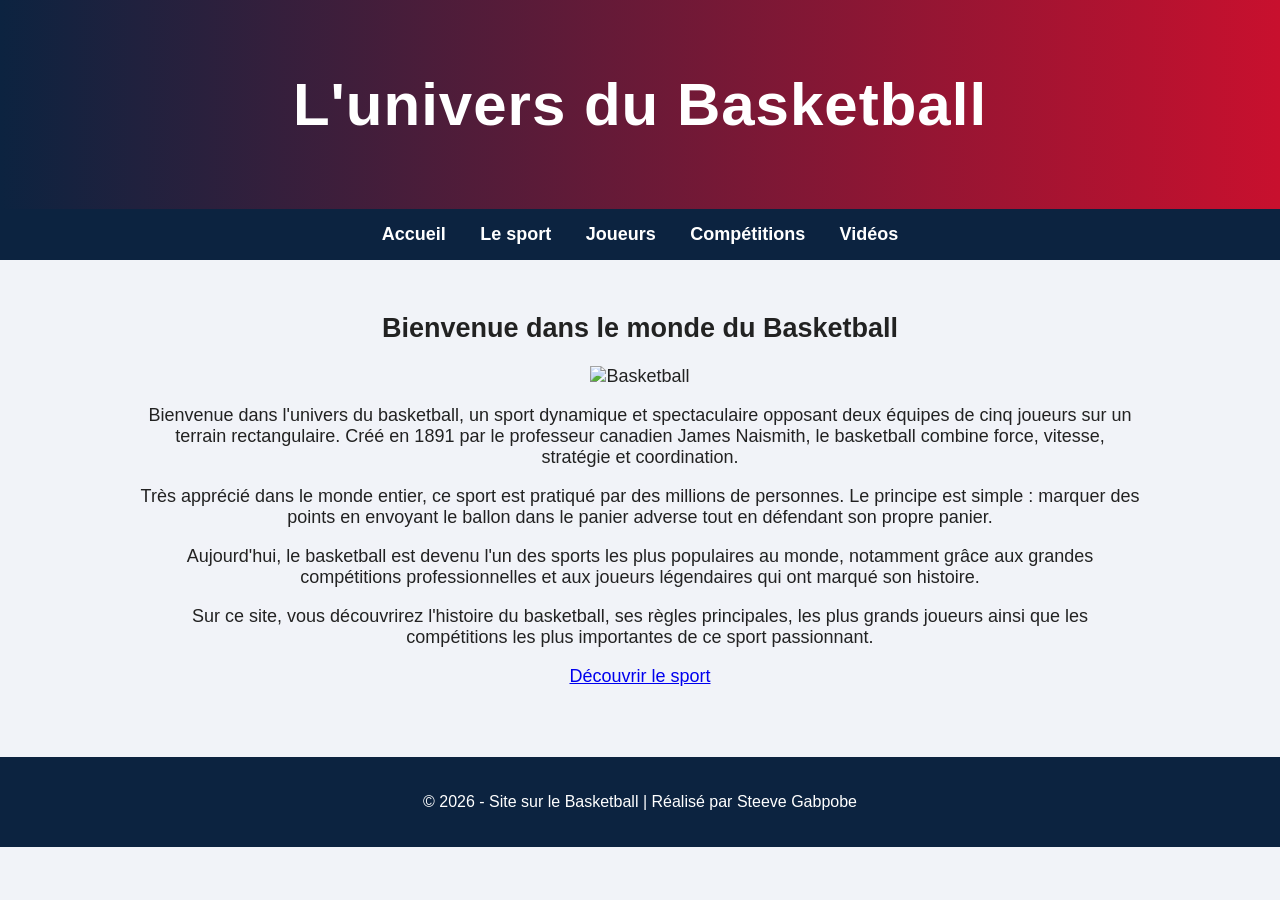
==== index.html @ 4a67bc24 "Add files via upload" ====
<!DOCTYPE html>
<html lang="fr">
<head>
   <meta charset="UTF-8">
   <meta name="viewport" content="width=device-width, initial-scale=1.0">
   <title>L'univers du Basketball</title>
   <link rel="stylesheet" href="style.css">
</head>

<body>

<header>
   <h1>L'univers du Basketball</h1>
</header>

<nav>
   <a href="index.html">Accueil</a>
   <a href="sport.html">Le sport</a>
   <a href="joueurs.html">Joueurs</a>
   <a href="competitions.html">Compétitions</a>
   <a href="video.html">Vidéos</a>
</nav>

<main>

<section class="hero">

<div class="hero-text">

   <h2>Bienvenue dans le monde du Basketball</h2>

   <img src="image/6c6720a2-572b-48bb-9c0a-76192dbe8738.png" alt="Basketball" class="image-basket">

   <p>
   Bienvenue dans l'univers du basketball, un sport dynamique et spectaculaire opposant deux équipes de cinq joueurs sur un terrain rectangulaire.
   Créé en 1891 par le professeur canadien James Naismith, le basketball combine force, vitesse, stratégie et coordination.
   </p>

   <p>
   Très apprécié dans le monde entier, ce sport est pratiqué par des millions de personnes. Le principe est simple : marquer des points en envoyant le ballon dans le panier adverse tout en défendant son propre panier.
   </p>

   <p>
   Aujourd'hui, le basketball est devenu l'un des sports les plus populaires au monde, notamment grâce aux grandes compétitions professionnelles et aux joueurs légendaires qui ont marqué son histoire.
   </p>

   <p>
   Sur ce site, vous découvrirez l'histoire du basketball, ses règles principales, les plus grands joueurs ainsi que les compétitions les plus importantes de ce sport passionnant.
   </p>

<a href="sport.html" class="btn">Découvrir le sport</a>

</div>

</section>

</main>

<footer>
   <p>© 2026 - Site sur le Basketball | Réalisé par Steeve Gabpobe</p>
</footer>

</body>
</html>
---- style.css ----
/* Style général de la page */

body{
margin:0;
font-family:Arial, Helvetica, sans-serif;
background-color:#f1f3f8;
color:#222;
}

/* Header style NBA */

header{
background:linear-gradient(90deg,#0c2340,#c8102e);
color:white;
text-align:center;
padding:30px;
font-size:30px;
letter-spacing:1px;
}

/* Menu navigation */

nav{
background-color:#0c2340;
padding:15px;
text-align:center;
}

nav a{
color:white;
text-decoration:none;
margin:15px;
font-size:18px;
font-weight:bold;
transition:0.3s;
}

nav a:hover{
color:#c8102e;
}

/* Section texte */

section{
max-width:1000px;
margin:auto;
text-align:center;
padding:30px;
font-size:18px;
}

/* Section joueurs */

.players{
display:flex;
flex-wrap:wrap;
justify-content:center;
gap:30px;
padding:40px;
}

/* Carte joueur */

.card{
background:white;
width:300px;
border-radius:12px;
box-shadow:0 8px 20px rgba(0,0,0,0.15);
overflow:hidden;
transition:0.3s;
border-top:5px solid #c8102e;
}

.card:hover{
transform:translateY(-8px);
}

/* Image joueur */

.card img{
width:100%;
height:300px;
object-fit:cover;
}

/* Texte joueur */

.card p{
padding:15px;
font-size:16px;
line-height:1.6;
text-align:justify;
}

/* Footer */

footer{
background:#0c2340;
color:white;
text-align:center;
padding:20px;
margin-top:40px;
}
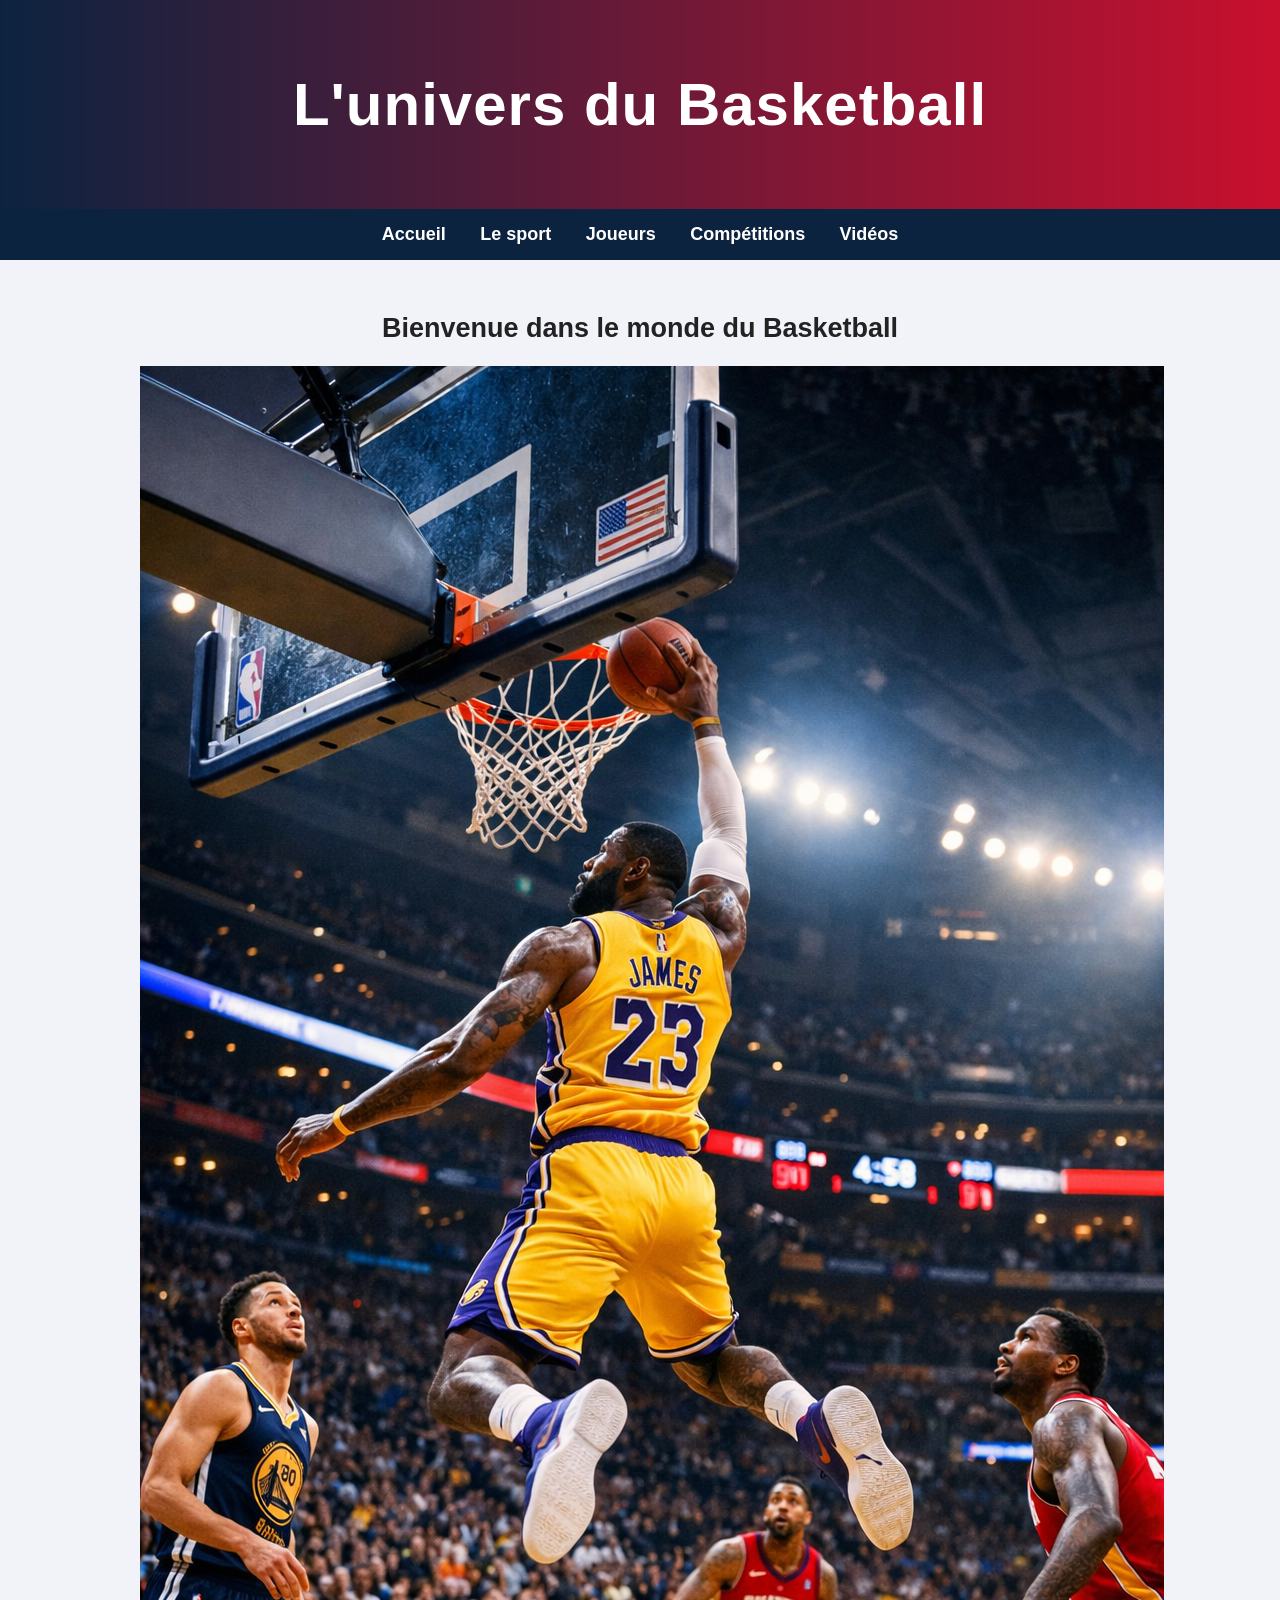
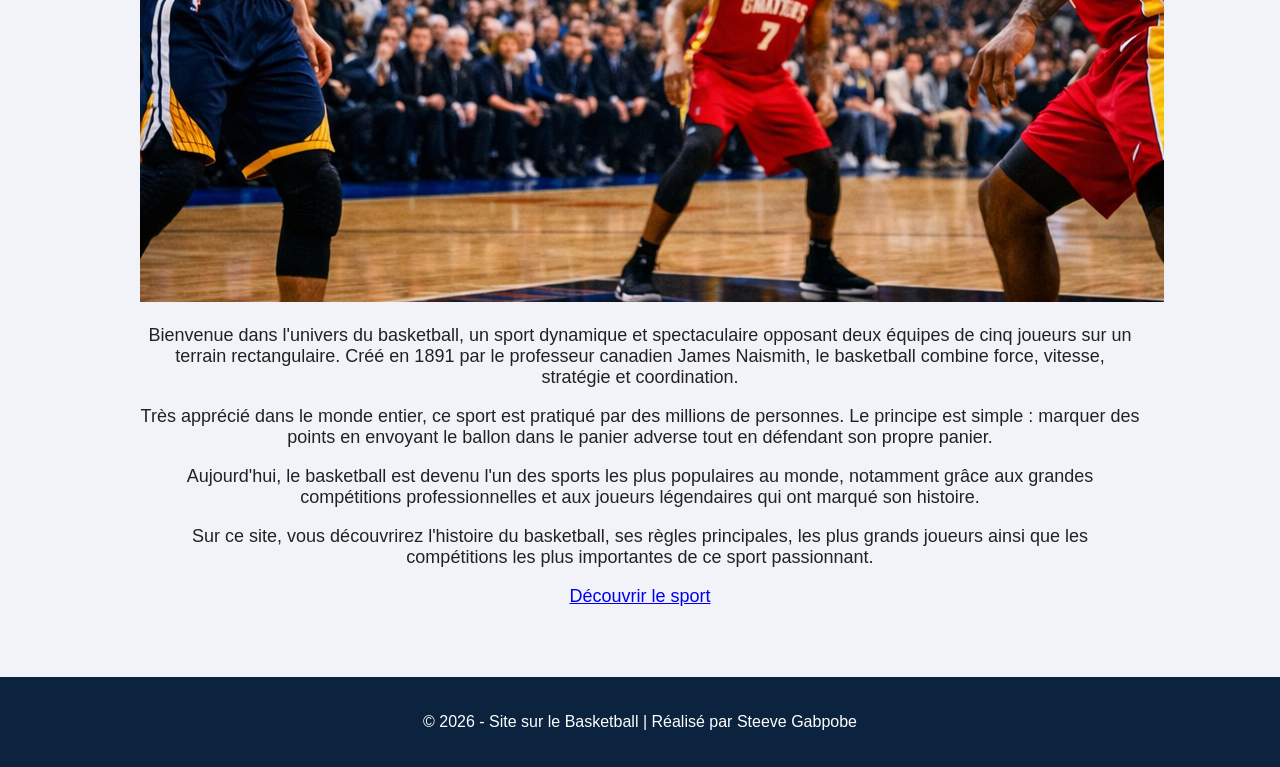
==== commit b00d74a8: "Fix HTML structure and update image path Corrige les chemins des images" ====
--- a/index.html
+++ b/index.html
@@ -29,7 +29,7 @@
 
    <h2>Bienvenue dans le monde du Basketball</h2>
 
-   <img src="image/6c6720a2-572b-48bb-9c0a-76192dbe8738.png" alt="Basketball" class="image-basket">
+   <img src="images/6c6720a2-572b-48bb-9c0a-76192dbe8738.png" alt="Basketball" class="images-basket">
 
    <p>
    Bienvenue dans l'univers du basketball, un sport dynamique et spectaculaire opposant deux équipes de cinq joueurs sur un terrain rectangulaire.
@@ -61,4 +61,5 @@
 </footer>
 
 </body>
-</html>+
+</html>
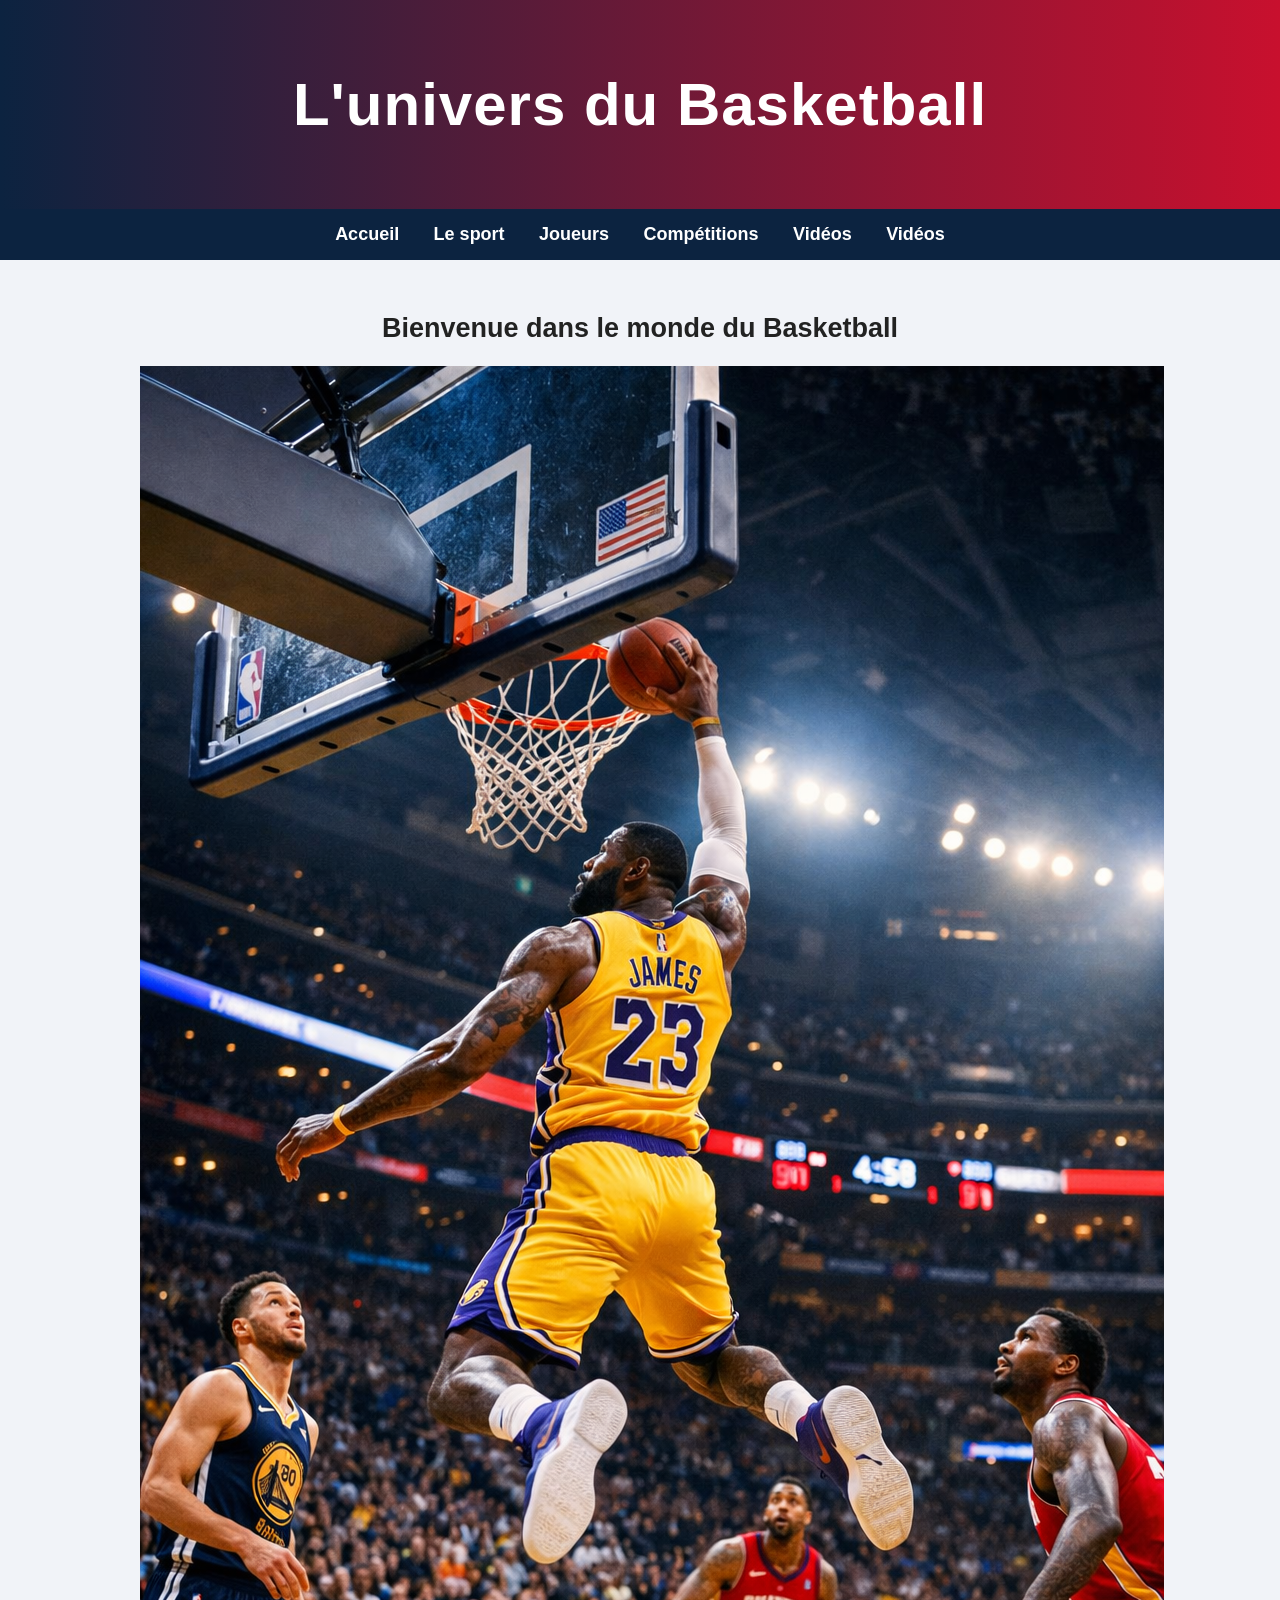
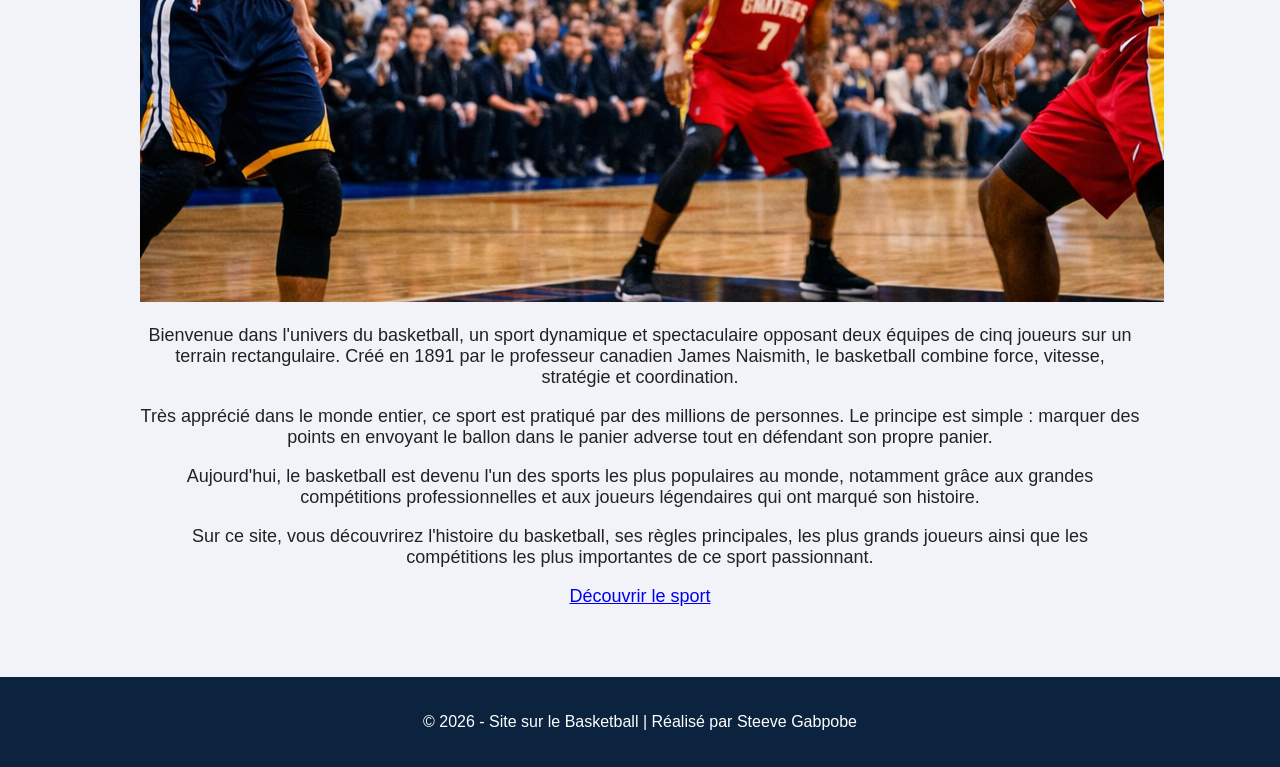
==== commit 7239dd86: "Update index.html" ====
--- a/index.html
+++ b/index.html
@@ -19,6 +19,7 @@
    <a href="joueurs.html">Joueurs</a>
    <a href="competitions.html">Compétitions</a>
    <a href="video.html">Vidéos</a>
+    <a href="contact.html">Vidéos</a>
 </nav>
 
 <main>
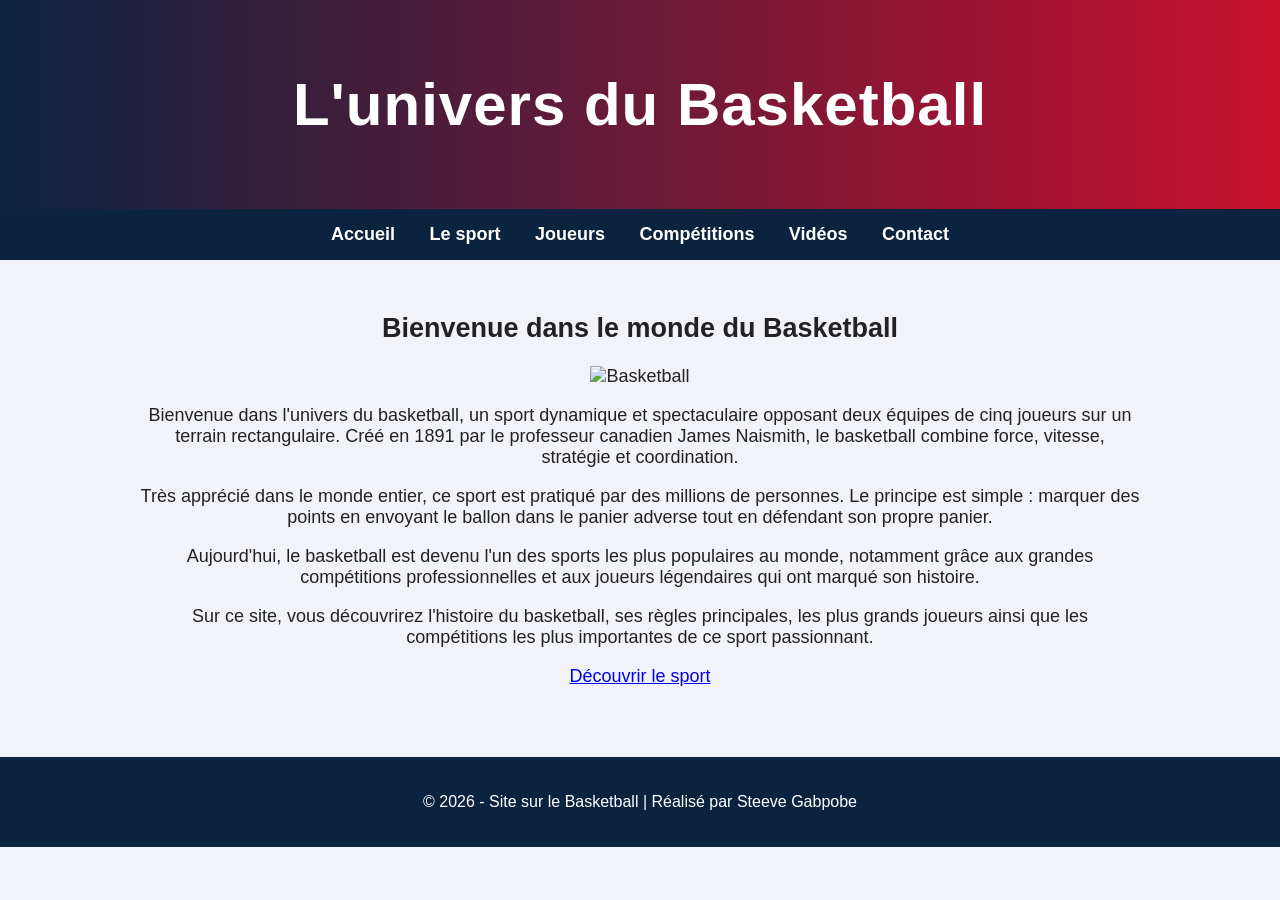
==== commit 0cc6a3c7: "Add files via upload" ====
--- a/index.html
+++ b/index.html
@@ -19,7 +19,7 @@
    <a href="joueurs.html">Joueurs</a>
    <a href="competitions.html">Compétitions</a>
    <a href="video.html">Vidéos</a>
-    <a href="contact.html">Vidéos</a>
+   <a href="contact.html">Contact</a>
 </nav>
 
 <main>
@@ -30,7 +30,7 @@
 
    <h2>Bienvenue dans le monde du Basketball</h2>
 
-   <img src="images/6c6720a2-572b-48bb-9c0a-76192dbe8738.png" alt="Basketball" class="images-basket">
+   <img src="image/6c6720a2-572b-48bb-9c0a-76192dbe8738.png" alt="Basketball" class="image-basket">
 
    <p>
    Bienvenue dans l'univers du basketball, un sport dynamique et spectaculaire opposant deux équipes de cinq joueurs sur un terrain rectangulaire.
@@ -62,5 +62,4 @@
 </footer>
 
 </body>
-
-</html>
+</html>
--- a/style.css
+++ b/style.css
@@ -100,4 +100,69 @@
 text-align:center;
 padding:20px;
 margin-top:40px;
+}
+/* SECTION CONTACT */
+
+.contact{
+max-width: 800px;
+margin: 50px auto;
+padding: 30px;
+background: #ffffff;
+border-radius: 10px;
+box-shadow: 0 4px 15px rgba(0,0,0,0.2);
+text-align: center;
+}
+
+.contact h2{
+color: #1d428a;
+margin-bottom: 20px;
+}
+
+.contact p{
+font-size: 16px;
+margin-bottom: 25px;
+color: #333;
+}
+
+/* FORMULAIRE CONTACT */
+
+.contact form{
+display: flex;
+flex-direction: column;
+gap: 15px;
+}
+
+.contact label{
+text-align: left;
+font-weight: bold;
+color: #1d428a;
+}
+
+.contact input,
+.contact textarea{
+padding: 10px;
+border-radius: 5px;
+border: 1px solid #ccc;
+font-size: 15px;
+}
+
+.contact input:focus,
+.contact textarea:focus{
+outline: none;
+border: 1px solid #c8102e;
+}
+
+.contact button{
+background: #1d428a;
+color: white;
+border: none;
+padding: 12px;
+border-radius: 5px;
+font-size: 16px;
+cursor: pointer;
+transition: 0.3s;
+}
+
+.contact button:hover{
+background: #c8102e;
 }
